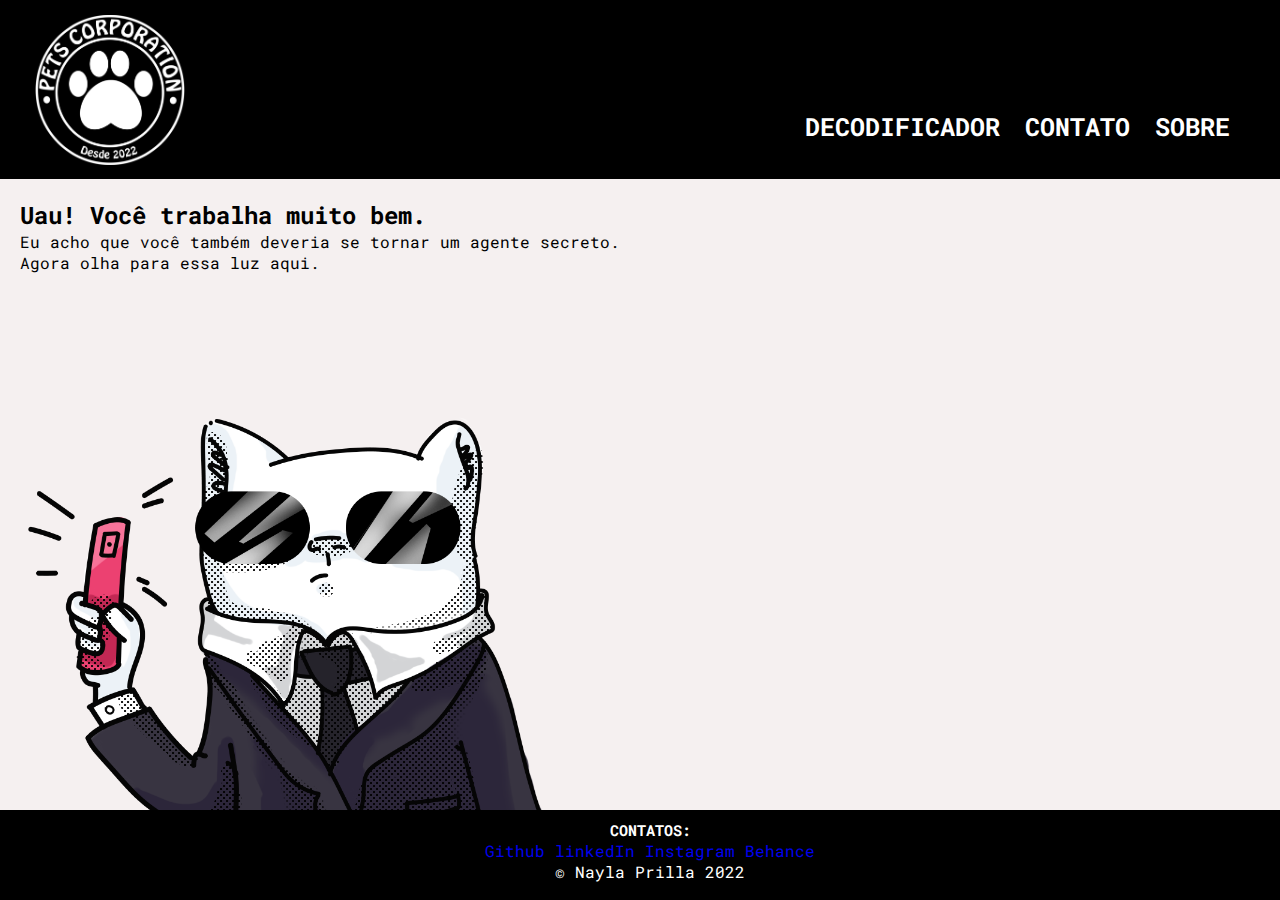
==== apagador.html @ 4a74d4cb "Add page apagador" ====
<!DOCTYPE html>
<html lang="pt-br">
<head>
    <meta charset="UTF-8">
    <meta http-equiv="X-UA-Compatible" content="IE=edge">
    <meta name="viewport" content="width=device-width, initial-scale=1.0">
    <title>Decodificador - Pets Agency</title>
    <link rel="stylesheet" href="style.css">
</head>
<body>

    <header class="cabeçalho">
        <h1><img class="imagemlogo" src="Imagens/logo_branco.png" alt="Logo Pets Agency"></h1>

        <nav>
            <ul>
                <li><a href="decodificador.html">Decodificador</a></li>
                <li><a href="contato.html">Contato</a></li>
                <li><a href="sobre.html">Sobre</a></li>
            </ul>
        </nav>
    </header>

    <main class="container-floquinho">
        <h2>Uau! Você trabalha muito bem.</h2>
        <p>Eu acho que você também deveria se tornar um agente secreto.</p>
        <p>Agora olha para essa luz aqui.</p>
        <img class="floquinho" src="Imagens/Agente floquinho apagador copy.png">

    </main>

    <footer>
        <p class="contato">Contatos:</p>

        <a href="https://github.com/naylaprilla" target="_blank">Github</a>
        <a href="https://www.linkedin.com/in/naylaprilla/" target="_blank">linkedIn</a>
        <a href="https://www.instagram.com/prillanart/" target="_blank">Instagram</a>
        <a href="https://www.behance.net/prillanart" target="_blank">Behance</a>

        <p class="copyright">&copy; Nayla Prilla 2022</p>

    </footer>

    <script src="script.js"></script>
    
</body>
</html>
---- style.css ----
@import url('https://fonts.googleapis.com/css2?family=Roboto+Mono:ital,wght@0,100;0,200;0,400;0,500;1,400;1,500&display=swap');

* {
  margin: 0;
  padding: 0;
  text-decoration: none;
  color: none;
  font-family: 'Roboto Mono', monospace;
}

body {
  background: #f5f0f0;
  color: #000000;
  min-height: 100%;

}

.container {
  margin-top: 10px;
  margin-left: 20%;

}

.cabeçalho {
  background-color: black;
  color: white;
  position: relative;
  margin: 0 auto;
  padding: 5px;
}

.imagemlogo {
  width: 150px;
  height: 150px;
  margin-top: 10px;
  margin-left: 30px;
}

nav {
  position: absolute;
  top: 110px;
  right: 50px;
}

nav li {
  display: inline;
  margin: 0 0 0 15px;
}

nav a {
  text-transform: uppercase;
  color: white;
  font-weight: bold;
  font-size: 25px;
  text-decoration: none;
}

#texto-imagem {
  display: flex;
  justify-content: space-between;
  padding: 2% 0 0 4%;
  align-items: center;

}

#entrada {
    background-color: transparent;
    border: none;
    font-size: 20px;
    padding: 5px 5px 5px 5px;  
}


.entrada-texto {
    width: 400px;
    height: 400px;
    font-size: 15px;
    color:#000000;
    background: white;
    box-shadow: none;
    border: none;
    border-radius: 15px;
    resize: none;
    outline: 0;
    padding: 10px;
    text-transform: uppercase;

}

#saida-texto {
  margin-right: 30%;
  width: 400px;
  height: 400px;
  font-size: 20px;
  color:#000000;
  background: white;
  box-shadow: none;
  border: none;
  border-radius: 15px;
  resize: none;
  outline: 0;
  padding: 10px;
  text-transform: uppercase;
}

.buttons {
  margin-top: 10px;
}
.bnt-criptografar {
  padding: 10px;
  background: #000000;
  color: #f5f0f0;
  font-size: 20px;
  border-radius: 20px;
}

.bnt-descriptografar {
  padding: 10px;
  background: #000000;
  color: #f5f0f0;
  font-size: 20px;
  border-radius: 20px;
}

.btn-copiar {
  margin-left: 10px;
  padding: 10px;
  background: #000000;
  color: #f5f0f0;
  font-size: 20px;
  border-radius: 20px;
}

#output-texto {
  text-align: justify;
  font-size: 20px;
  padding: 5px 5px 5px 5px;
}

.agente-coelho {
  width: 420px;
}

.apagador {
  margin-top: 10px;
  margin-bottom: 10px;
  padding: 10px;
  background: #000000;
  
  font-size: 20px;
  border-radius: 20px;
  text-align: center;
  text-decoration: none;
}
#apaga {
  color: #ffffff;
}

.container-floquinho {
  margin: 10px;
  padding: 10px;
  

}
.floquinho {
  width: 600px; 
}


footer {
  display: table-column;
  justify-content: center;
  align-items: center;
  position: absolute;
  bottom: 0;
  background-color: black;
  color: white;
  width: 100%;
  height: 70px;
  text-align: center;
  line-height: center;
  padding: 10px;
  text-decoration: none;
  color: white;
}

.icons {
  display: flex;
  justify-content: center;
  align-items: center;
  width: 30px;
  filter: invert(100%)

}

.contato {
  text-transform: uppercase;
  font-weight: bold;
  font-size: 15px;
  text-decoration: none;
}
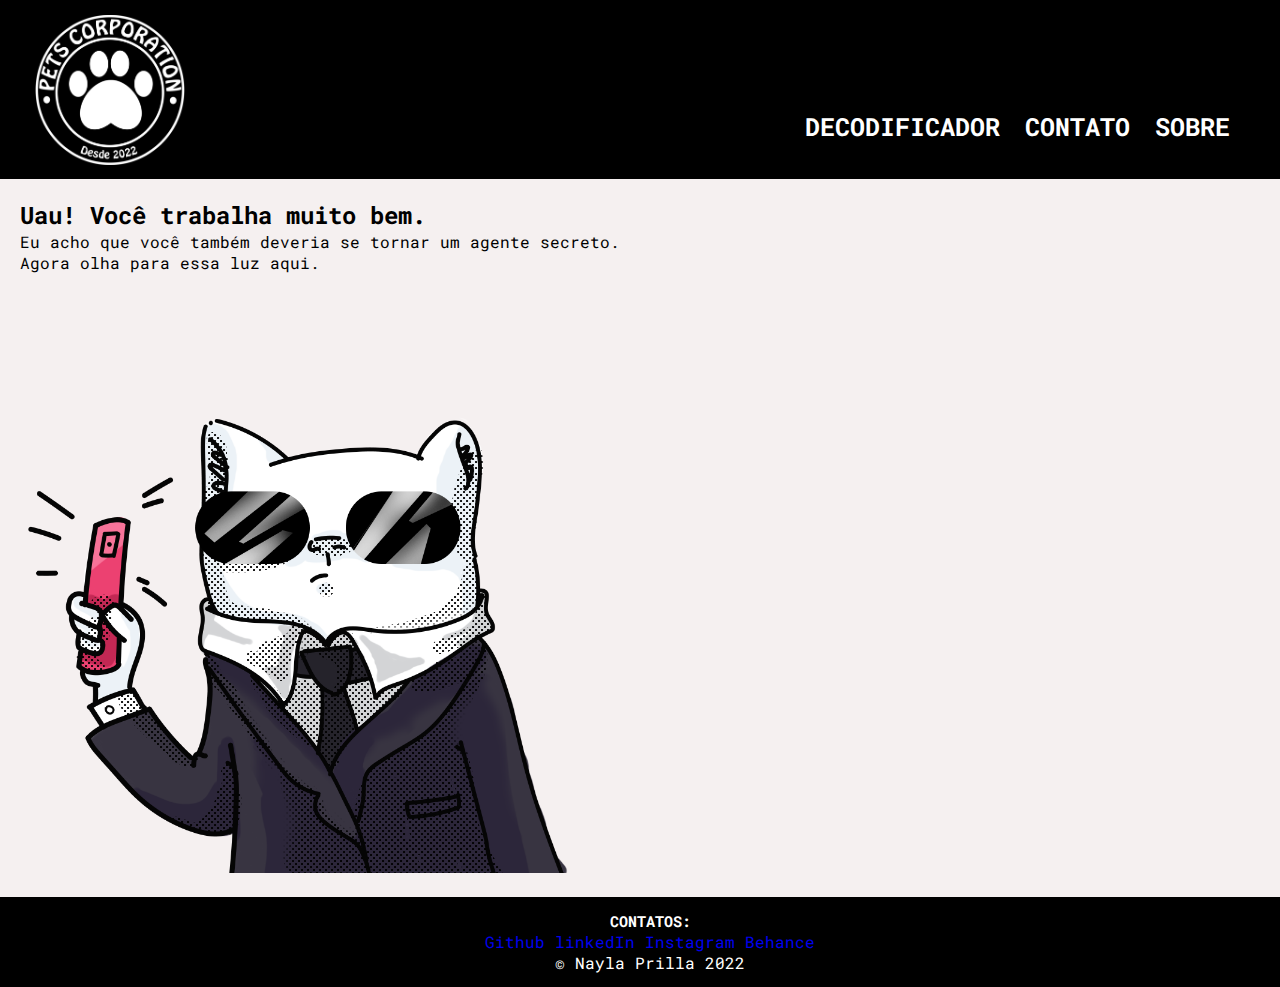
==== commit 8de1b38c: "Fixed footer" ====
--- a/apagador.html
+++ b/apagador.html
@@ -32,10 +32,12 @@
     <footer>
         <p class="contato">Contatos:</p>
 
-        <a href="https://github.com/naylaprilla" target="_blank">Github</a>
-        <a href="https://www.linkedin.com/in/naylaprilla/" target="_blank">linkedIn</a>
-        <a href="https://www.instagram.com/prillanart/" target="_blank">Instagram</a>
-        <a href="https://www.behance.net/prillanart" target="_blank">Behance</a>
+        <div>
+            <a href="https://github.com/naylaprilla" target="_blank">Github</a>
+            <a href="https://www.linkedin.com/in/naylaprilla/" target="_blank">linkedIn</a>
+            <a href="https://www.instagram.com/prillanart/" target="_blank">Instagram</a>
+            <a href="https://www.behance.net/prillanart" target="_blank">Behance</a>
+        </div>
 
         <p class="copyright">&copy; Nayla Prilla 2022</p>
 
--- a/style.css
+++ b/style.css
@@ -53,6 +53,16 @@
   font-weight: bold;
   font-size: 25px;
   text-decoration: none;
+}
+
+.titulo-index{
+  margin: 30px;
+  padding: 5px;
+}
+
+.texto-index{
+    margin: 30px;
+    padding: 5px;
 }
 
 #texto-imagem {
@@ -166,13 +176,52 @@
   width: 600px; 
 }
 
+.titulo-contato {
+  margin: 20px;
+  margin-left: 40px;
+}
+
+.formulario {
+  display: flex;
+  flex-direction: column;
+  margin: 20px;
+  padding: 20px;
+}
+
+.entrada-formulario {
+  width: 50%;
+  padding: 10px;
+  margin: 10px;
+}
+
+.texto-servico {
+  width: 50%;
+  padding: 10px;
+  margin: 10px;
+}
+
+.button-sumit {
+  width: 300px;
+  height: 50px;
+  margin: 20px;
+  background-color: black;
+  color: white;
+  font-size: 20px;
+  border-radius: 15px;
+}
+
+.sobre {
+  max-width: 70%;
+  margin: 20px;
+  padding: 5px;
+}
+
 
 footer {
-  display: table-column;
+  display: flex;
+  flex-direction: column;
   justify-content: center;
   align-items: center;
-  position: absolute;
-  bottom: 0;
   background-color: black;
   color: white;
   width: 100%;
@@ -184,18 +233,31 @@
   color: white;
 }
 
-.icons {
-  display: flex;
-  justify-content: center;
-  align-items: center;
-  width: 30px;
-  filter: invert(100%)
-
-}
-
 .contato {
   text-transform: uppercase;
   font-weight: bold;
   font-size: 15px;
   text-decoration: none;
+}
+
+@media screen and (max-width: 500px) {
+  .cabeçalho {
+    background-color: black;
+    display: flex;
+    justify-content: left;
+    align-items: center;
+  }
+
+  ul {
+    display: flex;
+    justify-content: center;
+    flex-direction: column;
+  }
+
+  .imagemlogo {
+    width: 70px;
+    height: 70px;
+    margin-top: 10px;
+    margin-left: 30px;
+  }
 }